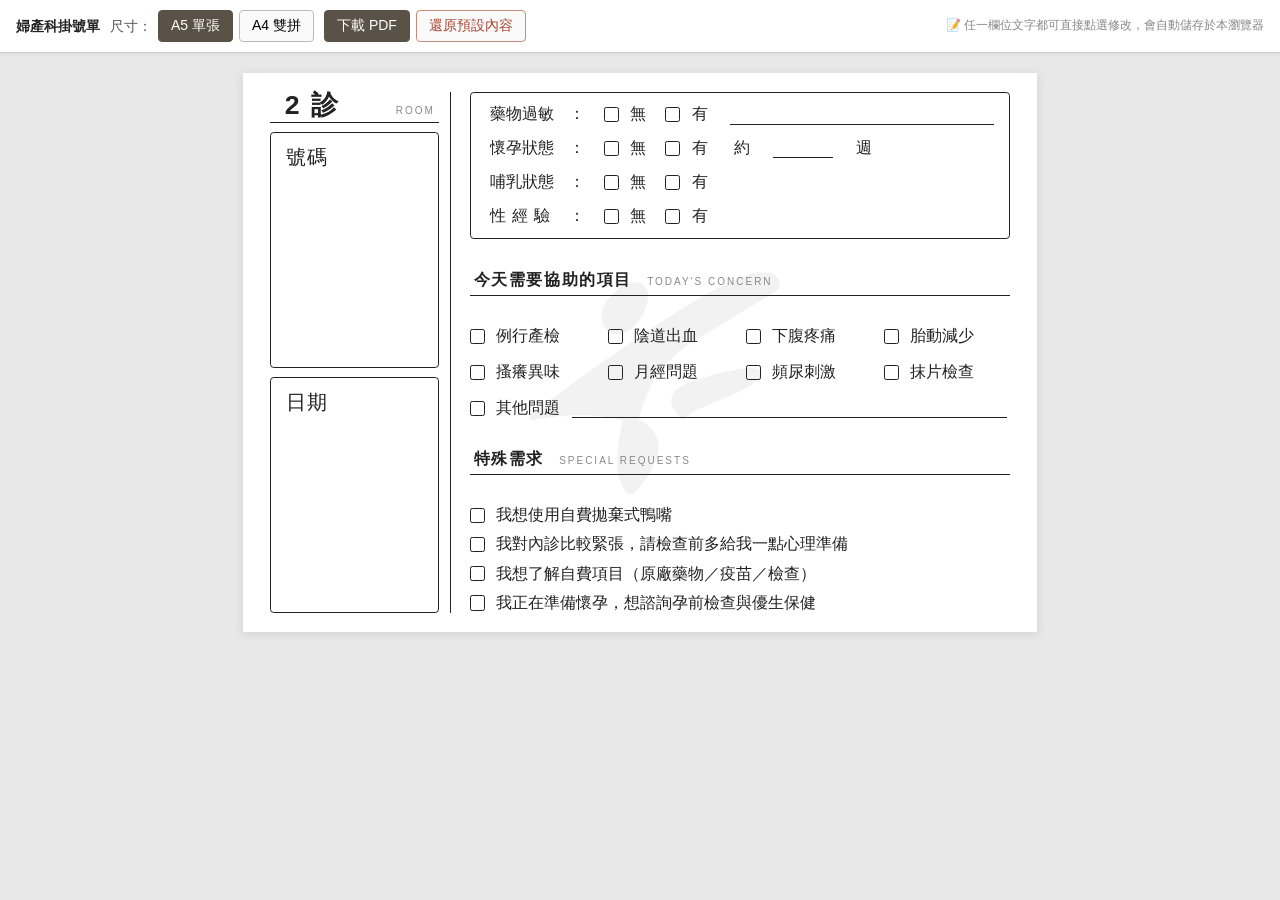
==== form-obgyn.html @ 4ca01eb2 "初始版本：安安診所掛號單網站 包含內科（1診）與婦產科（2診）兩款掛號單， 支援 A5 單張 / A4 雙拼切換、可直接下載 PDF。  Co-Authored-By: Claude Sonnet 4" ====
<!DOCTYPE html>
<html lang="zh-Hant">
<head>
<meta charset="UTF-8">
<meta http-equiv="Cache-Control" content="no-store, no-cache, must-revalidate">
<meta http-equiv="Pragma" content="no-cache">
<meta http-equiv="Expires" content="0">
<title>安安診所 掛號單（婦產科）</title>
<link rel="stylesheet" href="styles.css?v=8">
<style id="page-size">@page { size: A5 landscape; margin: 0; }</style>
</head>
<body class="a5">

<!-- ============ 操作列（列印時自動隱藏） ============ -->
<div class="toolbar">
  <strong>婦產科掛號單</strong>
  <span class="group">
    <label>尺寸：</label>
    <button type="button" data-mode="a5" class="primary">A5 單張</button>
    <button type="button" data-mode="a4-duo">A4 雙拼</button>
  </span>
  <span class="group">
    <button type="button" id="btn-pdf" class="primary">下載 PDF</button>
    <button type="button" class="danger" id="btn-reset">還原預設內容</button>
  </span>
  <span class="hint">📝 任一欄位文字都可直接點選修改，會自動儲存於本瀏覽器</span>
</div>

<template id="form-body">
  <aside class="stub">
    <div class="room-badge">
      <span class="room-no editable" data-k="room-no">2 診</span>
      <span class="room-label editable" data-k="room-label">Room</span>
    </div>
    <div class="stub-box"><span class="editable" data-k="stub-1">號碼</span></div>
    <div class="stub-box"><span class="editable" data-k="stub-2">日期</span></div>
  </aside>

  <section class="main">

    <!-- 基本資訊 -->
    <div class="info-group">
      <div class="info-row">
        <span class="label"><span class="editable" data-k="lbl-allergy">藥物過敏</span></span>
        <span class="colon">：</span>
        <label><span class="chk"></span><span class="editable" data-k="a1">無</span></label>
        <label><span class="chk"></span><span class="editable" data-k="a2">有</span></label>
        <span class="blank"></span>
      </div>
      <div class="info-row">
        <span class="label"><span class="editable" data-k="lbl-pregnant">懷孕狀態</span></span>
        <span class="colon">：</span>
        <label><span class="chk"></span><span class="editable" data-k="p1">無</span></label>
        <label><span class="chk"></span><span class="editable" data-k="p2">有</span></label>
        <span style="margin-left:1mm"><span class="editable" data-k="p3">約</span></span>
        <span class="inline-blank" style="min-width:16mm"></span>
        <span><span class="editable" data-k="p4">週</span></span>
      </div>
      <div class="info-row">
        <span class="label"><span class="editable" data-k="lbl-breast">哺乳狀態</span></span>
        <span class="colon">：</span>
        <label><span class="chk"></span><span class="editable" data-k="b1">無</span></label>
        <label><span class="chk"></span><span class="editable" data-k="b2">有</span></label>
      </div>
      <div class="info-row">
        <span class="label"><span class="editable" data-k="lbl-sex">性經驗</span></span>
        <span class="colon">：</span>
        <label><span class="chk"></span><span class="editable" data-k="x1">無</span></label>
        <label><span class="chk"></span><span class="editable" data-k="x2">有</span></label>
      </div>
    </div>

    <!-- 今天需要協助的項目（4 欄 × 2 列 + 其他獨佔一行，對齊優雅） -->
    <div class="section-title">
      <span class="editable" data-k="t-help">今天需要協助的項目</span>
      <span class="en editable" data-k="t-help-en">Today's Concern</span>
    </div>
    <ul class="checklist grid-4">
      <li><span class="chk"></span><span class="editable" data-k="h1">例行產檢</span></li>
      <li><span class="chk"></span><span class="editable" data-k="h2">陰道出血</span></li>
      <li><span class="chk"></span><span class="editable" data-k="h3">下腹疼痛</span></li>
      <li><span class="chk"></span><span class="editable" data-k="h4">胎動減少</span></li>
      <li><span class="chk"></span><span class="editable" data-k="h5">搔癢異味</span></li>
      <li><span class="chk"></span><span class="editable" data-k="h6">月經問題</span></li>
      <li><span class="chk"></span><span class="editable" data-k="h7">頻尿刺激</span></li>
      <li><span class="chk"></span><span class="editable" data-k="h8">抹片檢查</span></li>
      <li class="full-row"><span class="chk"></span><span class="editable" data-k="h9">其他問題</span>
        <span class="inline-blank"></span>
      </li>
    </ul>

    <!-- 特殊需求 -->
    <div class="section-title">
      <span class="editable" data-k="t-special">特殊需求</span>
      <span class="en editable" data-k="t-special-en">Special Requests</span>
    </div>
    <ul class="special-list">
      <li><span class="chk"></span><span class="editable" data-k="sp1">我想使用自費拋棄式鴨嘴</span></li>
      <li><span class="chk"></span><span class="editable" data-k="sp2">我對內診比較緊張，請檢查前多給我一點心理準備</span></li>
      <li><span class="chk"></span><span class="editable" data-k="sp3">我想了解自費項目（原廠藥物／疫苗／檢查）</span></li>
      <li><span class="chk"></span><span class="editable" data-k="sp4">我正在準備懷孕，想諮詢孕前檢查與優生保健</span></li>
    </ul>

  </section>
</template>

<main id="sheet-container">
  <div class="a4-sheet">
    <article class="form-page" data-form></article>
    <article class="form-page" data-form></article>
  </div>
</main>

<script src="assets/html2pdf.bundle.min.js"></script>
<script src="editor.js?v=10"></script>
<script>
  initForm({ formId: 'obgyn' });
</script>
</body>
</html>
---- styles.css ----
/* ==========================================================================
   安安診所掛號單 樣式
   - 預設：A5 橫向單張
   - body.a4-duo：A4 直向，上下兩份 A5 表單（裁切用）
   - 所有項目皆 contenteditable，滑鼠移到文字上會顯示編輯框
   ========================================================================== */

/* ---------- 變數集中管理（想調整版面改這裡就好） ---------- */
:root {
  --ink: #222;
  --ink-soft: #5a5246;
  --line: #222;
  --ink-subtle: #888;        /* 區塊副標/英文小字 */
  --box-radius: 1mm;
  --stub-width: 48mm;
  --gap: 2.2mm;

  /* 頁面內距（四周影印安全邊 / 出血保留區） */
  --page-pad-x: 7mm;
  --page-pad-y: 5mm;

  /* 字級 */
  --fs-body: 13pt;
  --fs-label: 12pt;
  --fs-small: 11pt;
  --fs-title: 12pt;
  --fs-sublabel: 7.5pt;      /* 區塊英文副標 */
  --fs-stub: 15pt;

  /* checkbox 方框尺寸 */
  --chk-size: 4mm;

  /* 框線粗細（優雅細線派：0.5pt 是印刷機可靠印出的最細線） */
  --line-weight: 0.5pt;
  --line-weight-thick: 0.75pt;
}

/* ---------- 通用重設 ---------- */
* { box-sizing: border-box; }
html, body { margin: 0; padding: 0; }
body {
  font-family: "PingFang TC", "Noto Sans TC", "Microsoft JhengHei",
               "Heiti TC", "Hiragino Sans", sans-serif;
  color: var(--ink);
  font-size: var(--fs-body);
  line-height: 1.3;
  -webkit-font-smoothing: antialiased;
  background: #e8e8e8;
}

/* ---------- 單張表單容器：A5 橫向 ---------- */
.form-page {
  width: 210mm;
  height: 148mm;
  padding: var(--page-pad-y) var(--page-pad-x);
  background: #fff;
  display: flex;
  gap: 3mm;
  position: relative;
  page-break-after: always;
  break-after: page;
  overflow: hidden;
}

/* 背景浮水印 logo（放大版）
   以 data URI 內嵌：從 file:// 載入時 html2canvas 若遇外部圖片會把 canvas
   標記為 tainted、造成 SecurityError，導致「下載 PDF」失敗。
   data URI 屬同源，不會污染 canvas。 */
.form-page::before {
  content: "";
  position: absolute;
  inset: 0;
  background-image: url("[data-uri]");
  background-repeat: no-repeat;
  background-position: 65% 55%;
  background-size: 105mm auto;
  opacity: 0.08;
  pointer-events: none;
  z-index: 0;
}

/* ---------- 存根聯（號碼 / 日期） ---------- */
.stub {
  width: var(--stub-width);
  flex: 0 0 var(--stub-width);
  border-right: var(--line-weight) solid var(--ink);
  padding-right: 3mm;
  display: flex;
  flex-direction: column;
  gap: var(--gap);
  position: relative;
  z-index: 1;
}

/* 診別標籤（1 診 / 2 診） */
.room-badge {
  display: flex;
  align-items: baseline;
  gap: 2mm;
  padding-bottom: 1mm;
  border-bottom: var(--line-weight) solid var(--ink);
  letter-spacing: 1.5pt;
}
.room-badge .room-no {
  font-size: 20pt;
  font-weight: 600;
  line-height: 1;
  padding-left: 4mm;
}
.room-badge .room-label {
  font-size: var(--fs-sublabel);
  color: var(--ink-subtle);
  letter-spacing: 1.5pt;
  text-transform: uppercase;
  margin-left: auto;
}

.stub-box {
  flex: 1;
  border: var(--line-weight-thick) solid var(--ink);
  border-radius: var(--box-radius);
  padding: 3mm 3mm;
  font-size: var(--fs-stub);
  font-weight: 500;
  letter-spacing: 1pt;
}

/* ---------- 右側主區 ---------- */
.main {
  flex: 1;
  display: flex;
  flex-direction: column;
  justify-content: space-between; /* 讓各區塊平均分布滿整頁高度 */
  gap: var(--gap);
  padding-left: 2mm;
  position: relative;
  z-index: 1;
  min-width: 0;
}

/* 頂部量測小方框 */
.metric-row {
  display: flex;
  gap: 3mm;
  flex-wrap: wrap;
}
.metric {
  flex: 1 1 0;
  min-width: 18mm;
  border: var(--line-weight-thick) solid var(--ink);
  border-radius: var(--box-radius);
  padding: 2mm 3mm;
  height: 22mm;
  font-size: 13pt;
  font-weight: 500;
  letter-spacing: 0.5pt;
}

/* 基本資訊群組方框 */
.info-group {
  border: var(--line-weight-thick) solid var(--ink);
  border-radius: var(--box-radius);
  padding: 3mm 4mm;
  display: flex;
  flex-direction: column;
  gap: 3.5mm;
}
.info-row {
  display: flex;
  align-items: center;
  gap: 4mm;
  white-space: nowrap;
  font-size: var(--fs-label);
}
.info-row label {
  display: inline-flex;
  align-items: center;
  gap: 1mm;
}
.info-row .label {
  display: inline-block;
  width: 18mm;
  min-width: 18mm;
  font-weight: 500;
  /* 只讓中文字均分撐滿寬度（冒號另外獨立） */
  text-align: justify;
  text-align-last: justify;
}
.info-row .label .editable {
  display: inline-block;
  width: 100%;
  text-align: justify;
  text-align-last: justify;
}
.info-row .colon {
  display: inline-block;
  margin: 0 1mm 0 0;
  font-weight: 500;
}
.info-row .blank {
  flex: 1;
  border-bottom: var(--line-weight) solid var(--ink);
  min-width: 20mm;
  margin-left: 1mm;
  align-self: flex-end;
  height: 1.3em;
}

/* 區塊標題（優雅編輯體：字距加寬 + 細淺色底線） */
.section-title {
  font-size: var(--fs-title);
  font-weight: 600;
  margin: 0;
  color: var(--ink);
  letter-spacing: 1.2pt;
  border-bottom: var(--line-weight) solid var(--ink);
  padding-bottom: 1mm;
  display: flex;
  align-items: baseline;
  gap: 2mm;
}
.section-title .en {
  font-size: var(--fs-sublabel);
  font-weight: 400;
  letter-spacing: 1.5pt;
  color: var(--ink-subtle);
  text-transform: uppercase;
}

/* 選項排列（多欄 wrap） */
.checklist {
  display: flex;
  flex-wrap: wrap;
  gap: 2.5mm 4mm;
  margin: 0;
  padding: 0;
  list-style: none;
}
.checklist li {
  display: inline-flex;
  align-items: center;
  gap: 1mm;
  font-size: var(--fs-label);
  white-space: nowrap;
}

/* 固定 N 欄 grid（讓每列 checkbox 上下對齊） */
.checklist.grid-3,
.checklist.grid-4 {
  display: grid;
  gap: 4mm 3mm;
}
.checklist.grid-3 { grid-template-columns: repeat(3, 1fr); }
.checklist.grid-4 { grid-template-columns: repeat(4, 1fr); }

.checklist.grid-3 li,
.checklist.grid-4 li {
  display: flex;
  min-width: 0;
}
.checklist.grid-3 .inline-blank,
.checklist.grid-4 .inline-blank {
  flex: 1;
  min-width: 0;
}
/* 整列跨欄（例如「其他 _______」獨佔一行） */
.checklist li.full-row {
  grid-column: 1 / -1;
}

/* 均分分布：各項平均散開填滿整列寬度 */
.checklist.spread {
  justify-content: space-between;
}

/* 自繪方框 checkbox */
.chk {
  display: inline-block;
  width: var(--chk-size);
  height: var(--chk-size);
  border: var(--line-weight) solid var(--ink);
  border-radius: 0.6mm;
  margin-right: 1mm;
  vertical-align: -0.8mm;
  flex: 0 0 auto;
}

/* 特殊需求（一條一行；行距拉寬方便手寫打勾） */
.special-list {
  list-style: none;
  padding: 0;
  margin: 0;
  display: flex;
  flex-direction: column;
  gap: 2.2mm;
}
.special-list li {
  font-size: var(--fs-label);
  display: flex;
  align-items: center;
  gap: 1mm;
}

/* 空白線（給「有 ____」這種） */
.inline-blank {
  display: inline-block;
  border-bottom: var(--line-weight) solid var(--ink);
  min-width: 22mm;
  height: 1.2em;
  margin: 0 1mm;
}

/* ---------- contenteditable 視覺提示（螢幕上可見，列印時隱藏） ---------- */
.editable {
  padding: 0 1mm;
  border-radius: 1mm;
  transition: background 0.1s ease;
}
.editable:hover {
  background: rgba(255, 220, 100, 0.28);
  outline: 1px dashed #bba98a;
  outline-offset: 1px;
  cursor: text;
}
.editable:focus {
  background: rgba(255, 220, 100, 0.45);
  outline: 1px solid var(--ink-soft);
  outline-offset: 1px;
}

/* ---------- A4 雙拼模式 ---------- */
body.a4-duo .a4-sheet {
  width: 210mm;
  height: 297mm;
  background: #fff;
  margin: 20px auto;
  display: flex;
  flex-direction: column;
  position: relative;
  page-break-after: always;
  break-after: page;
}
body.a4-duo .a4-sheet .form-page {
  width: 210mm;
  height: 148mm;
  page-break-after: auto;
  break-after: auto;
}
body.a4-duo .a4-sheet::after {
  content: "";
  position: absolute;
  left: 3mm;
  right: 3mm;
  top: 148mm;
  border-top: 0.3pt dashed #888;
  pointer-events: none;
}

/* A5 模式：只顯示一份，隱藏第二份 */
body.a5 .a4-sheet { width: auto; height: auto; }
body.a5 .a4-sheet > .form-page:nth-child(2) { display: none; }
body.a5 .a4-sheet::after { display: none; }
body.a5 .form-page {
  margin: 20px auto;
  box-shadow: 0 2px 10px rgba(0,0,0,0.1);
}
body.a4-duo .a4-sheet {
  box-shadow: 0 2px 10px rgba(0,0,0,0.1);
}

/* ---------- 列印設定 ---------- */
@media print {
  body { background: #fff; }
  body.a5 .form-page { margin: 0; box-shadow: none; }
  body.a4-duo .a4-sheet { margin: 0; box-shadow: none; }

  .editable:hover, .editable:focus {
    background: transparent !important;
    outline: none !important;
  }

  @page {
    size: A5 landscape;
    margin: 0;
  }
}

/* ---------- 操作列（index / form 共用） ---------- */
.toolbar {
  position: sticky;
  top: 0;
  z-index: 100;
  background: #fff;
  border-bottom: 1px solid #ccc;
  padding: 10px 16px;
  display: flex;
  gap: 10px;
  align-items: center;
  box-shadow: 0 1px 4px rgba(0,0,0,0.06);
  font-size: 14px;
  flex-wrap: wrap;
}
.toolbar .group {
  display: flex;
  gap: 6px;
  align-items: center;
}
.toolbar label { color: #555; }
.toolbar button, .toolbar select {
  padding: 6px 12px;
  border: 1px solid #bbb;
  background: #fafafa;
  border-radius: 4px;
  cursor: pointer;
  font-size: 14px;
}
.toolbar button:hover { background: #f0f0f0; }
.toolbar button.primary {
  background: #5a5246;
  color: #fff;
  border-color: #5a5246;
}
.toolbar button.primary:hover { background: #423c32; }
.toolbar button.danger {
  border-color: #c78b7a;
  color: #a6412e;
}
.toolbar button.danger:hover {
  background: #fbeeea;
}

.hint {
  color: #888;
  font-size: 12px;
  margin-left: auto;
}

@media print {
  .toolbar { display: none; }
}
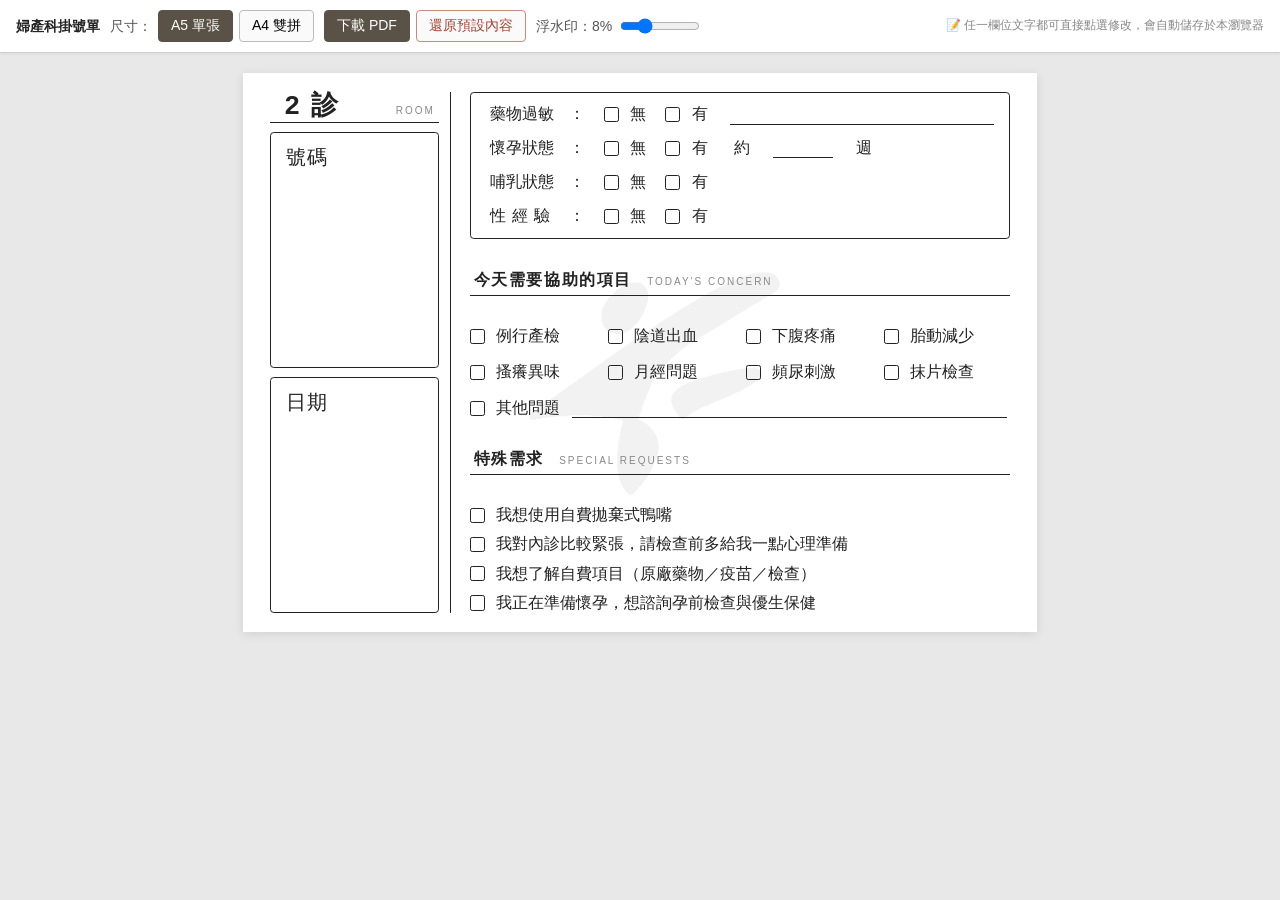
==== commit c1da5760: "新增浮水印濃度滑桿，方便調整後輸出 PDF 給印刷店 工具列加入 0–30% 的即時滑桿，拖動時浮水印即時更新， 下載的 PDF 會反映滑桿設定值。  Co-Authored-By: Claude S" ====
--- a/form-obgyn.html
+++ b/form-obgyn.html
@@ -6,7 +6,7 @@
 <meta http-equiv="Pragma" content="no-cache">
 <meta http-equiv="Expires" content="0">
 <title>安安診所 掛號單（婦產科）</title>
-<link rel="stylesheet" href="styles.css?v=8">
+<link rel="stylesheet" href="styles.css?v=9">
 <style id="page-size">@page { size: A5 landscape; margin: 0; }</style>
 </head>
 <body class="a5">
@@ -22,6 +22,11 @@
   <span class="group">
     <button type="button" id="btn-pdf" class="primary">下載 PDF</button>
     <button type="button" class="danger" id="btn-reset">還原預設內容</button>
+  </span>
+  <span class="group">
+    <label>浮水印：<span id="watermark-opacity-label">8%</span></label>
+    <input id="watermark-opacity" type="range" min="0" max="30" value="8" step="1"
+           style="width:80px;vertical-align:middle">
   </span>
   <span class="hint">📝 任一欄位文字都可直接點選修改，會自動儲存於本瀏覽器</span>
 </div>
@@ -112,7 +117,7 @@
 </main>
 
 <script src="assets/html2pdf.bundle.min.js"></script>
-<script src="editor.js?v=10"></script>
+<script src="editor.js?v=11"></script>
 <script>
   initForm({ formId: 'obgyn' });
 </script>
--- a/styles.css
+++ b/styles.css
@@ -29,6 +29,9 @@
 
   /* checkbox 方框尺寸 */
   --chk-size: 4mm;
+
+  /* 浮水印不透明度（可透過工具列滑桿即時調整） */
+  --watermark-opacity: 0.08;
 
   /* 框線粗細（優雅細線派：0.5pt 是印刷機可靠印出的最細線） */
   --line-weight: 0.5pt;
@@ -74,7 +77,7 @@
   background-repeat: no-repeat;
   background-position: 65% 55%;
   background-size: 105mm auto;
-  opacity: 0.08;
+  opacity: var(--watermark-opacity);
   pointer-events: none;
   z-index: 0;
 }
